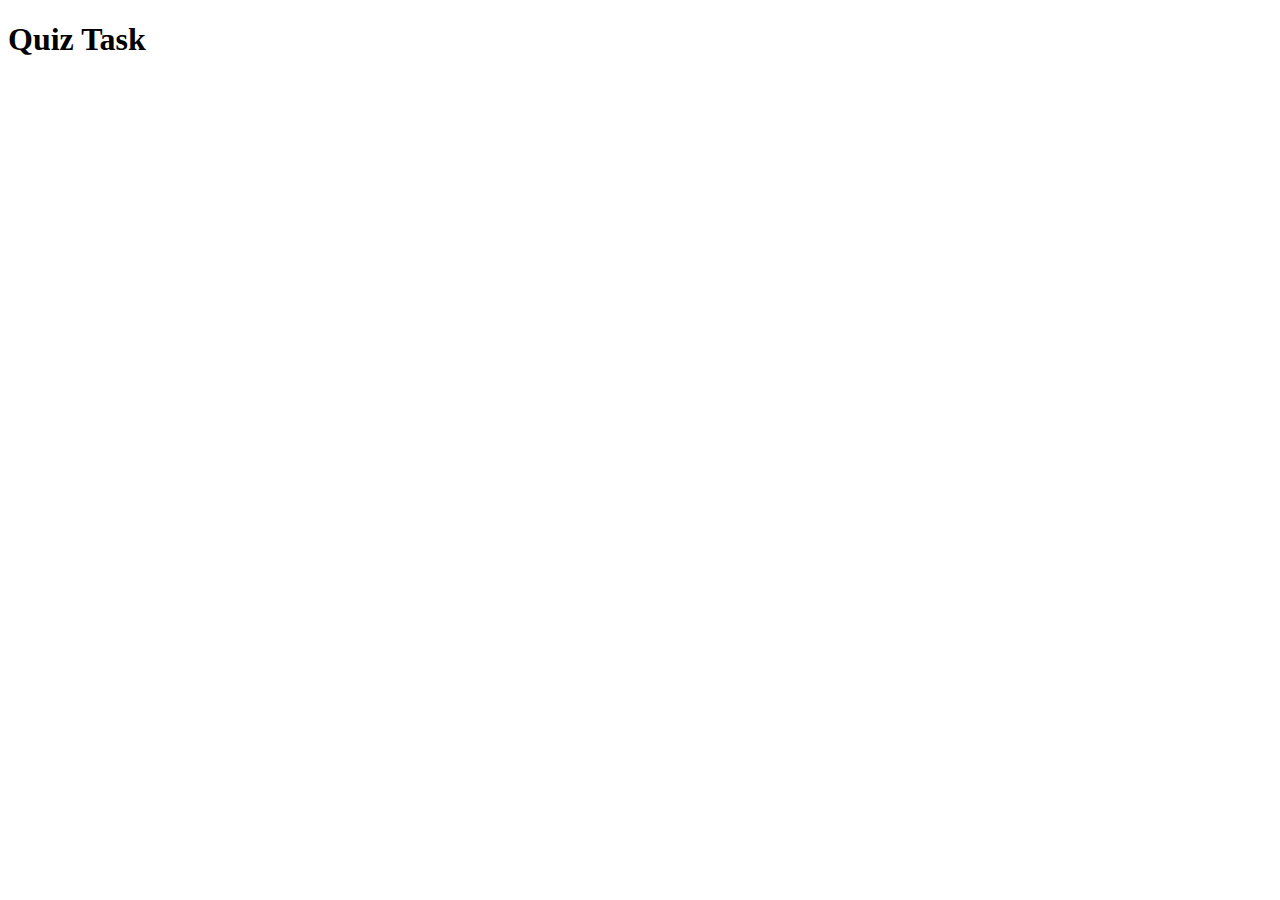
==== index.html @ 10ff3fe1 "second commit" ====
<!DOCTYPE html>
<html lang="en">
<head>
    <meta charset="UTF-8">
    <meta name="viewport" content="width=device-width, initial-scale=1.0">
    <title>Document</title>
</head>
<body>
    <h1>Quiz Task</h1>
</body>
</html>
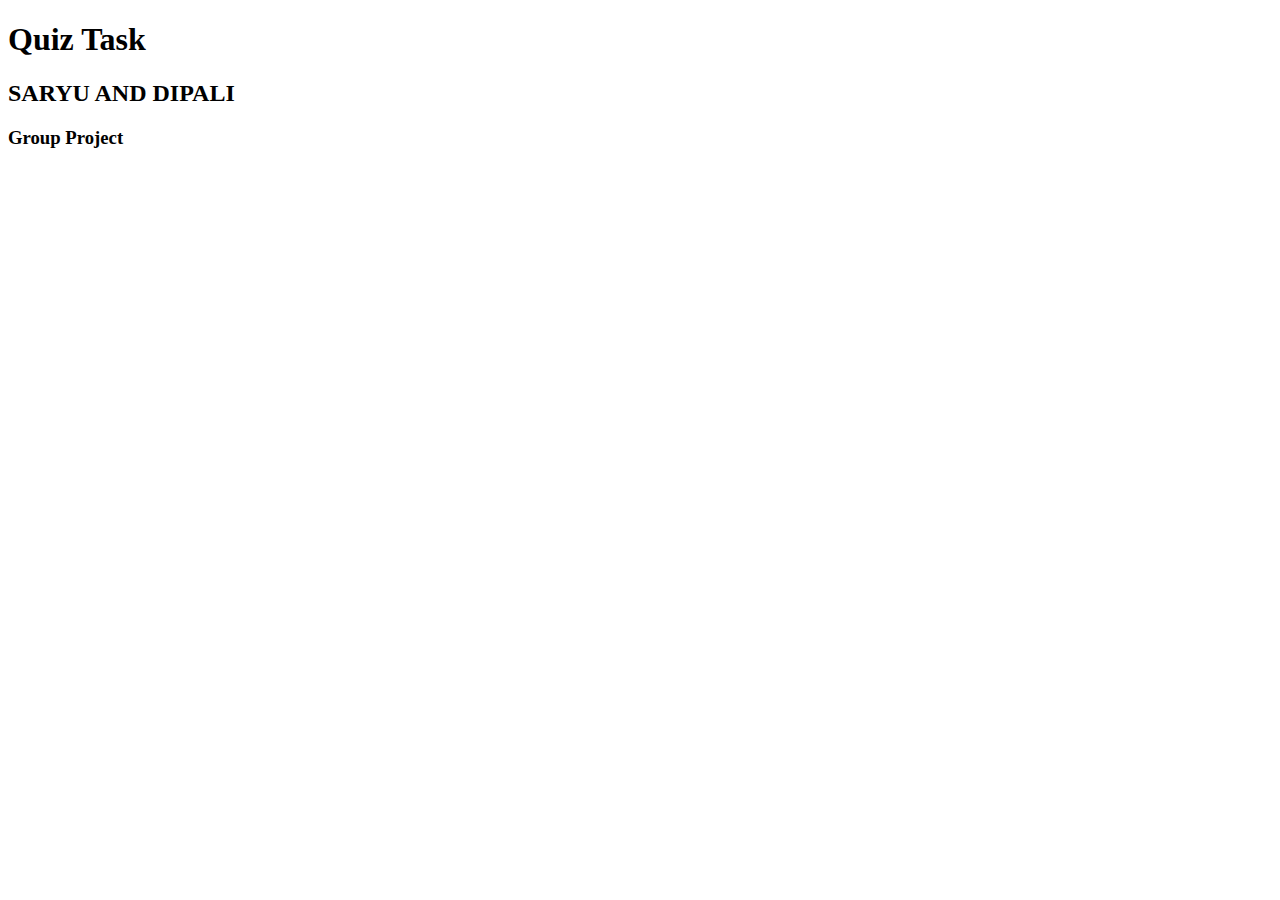
==== commit 1fb1094f: "group task" ====
--- a/index.html
+++ b/index.html
@@ -7,5 +7,7 @@
 </head>
 <body>
     <h1>Quiz Task</h1>
+    <h2>SARYU AND DIPALI</h2>
+    <h3>Group Project</h3>
 </body>
 </html>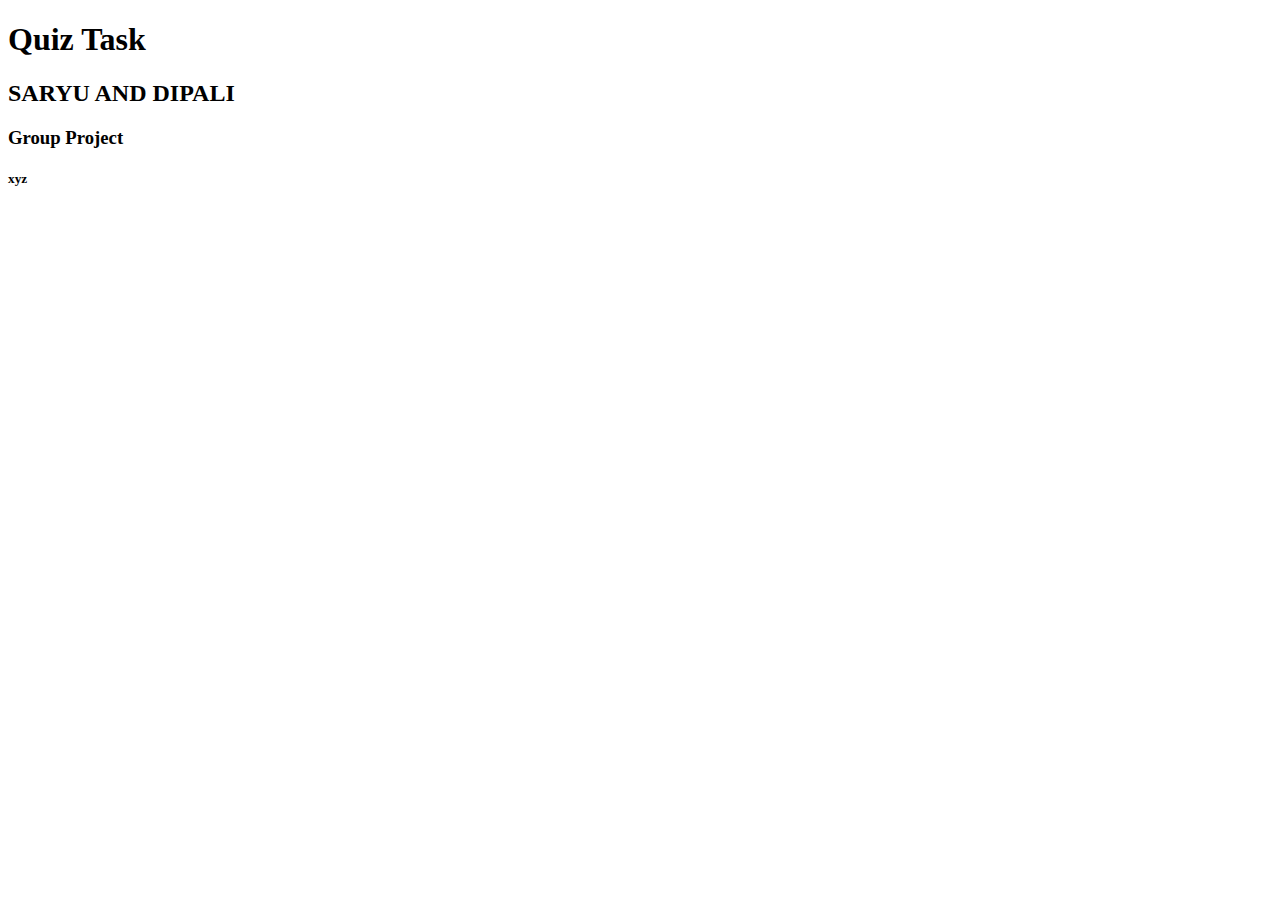
==== commit 04160e30: "xyz" ====
--- a/index.html
+++ b/index.html
@@ -9,5 +9,7 @@
     <h1>Quiz Task</h1>
     <h2>SARYU AND DIPALI</h2>
     <h3>Group Project</h3>
+
+    <h5>xyz</h5>
 </body>
 </html>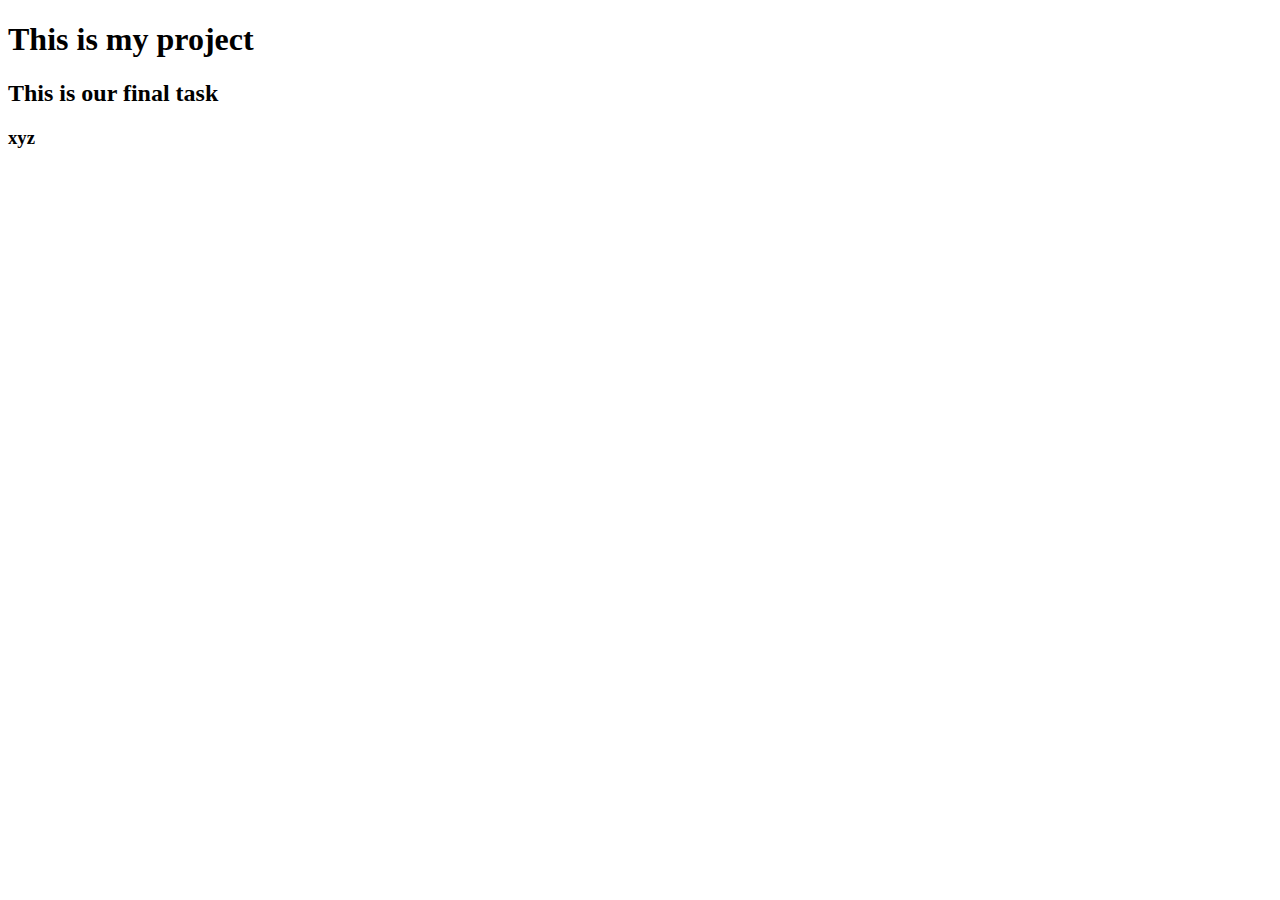
==== commit 75ca46a2: "changed" ====
--- a/index.html
+++ b/index.html
@@ -6,10 +6,8 @@
     <title>Document</title>
 </head>
 <body>
-    <h1>Quiz Task</h1>
-    <h2>SARYU AND DIPALI</h2>
-    <h3>Group Project</h3>
-
-    <h5>xyz</h5>
+    <h1>This is my project</h1>
+    <h2>This is our final task</h2>
+    <h3>xyz</h3>
 </body>
 </html>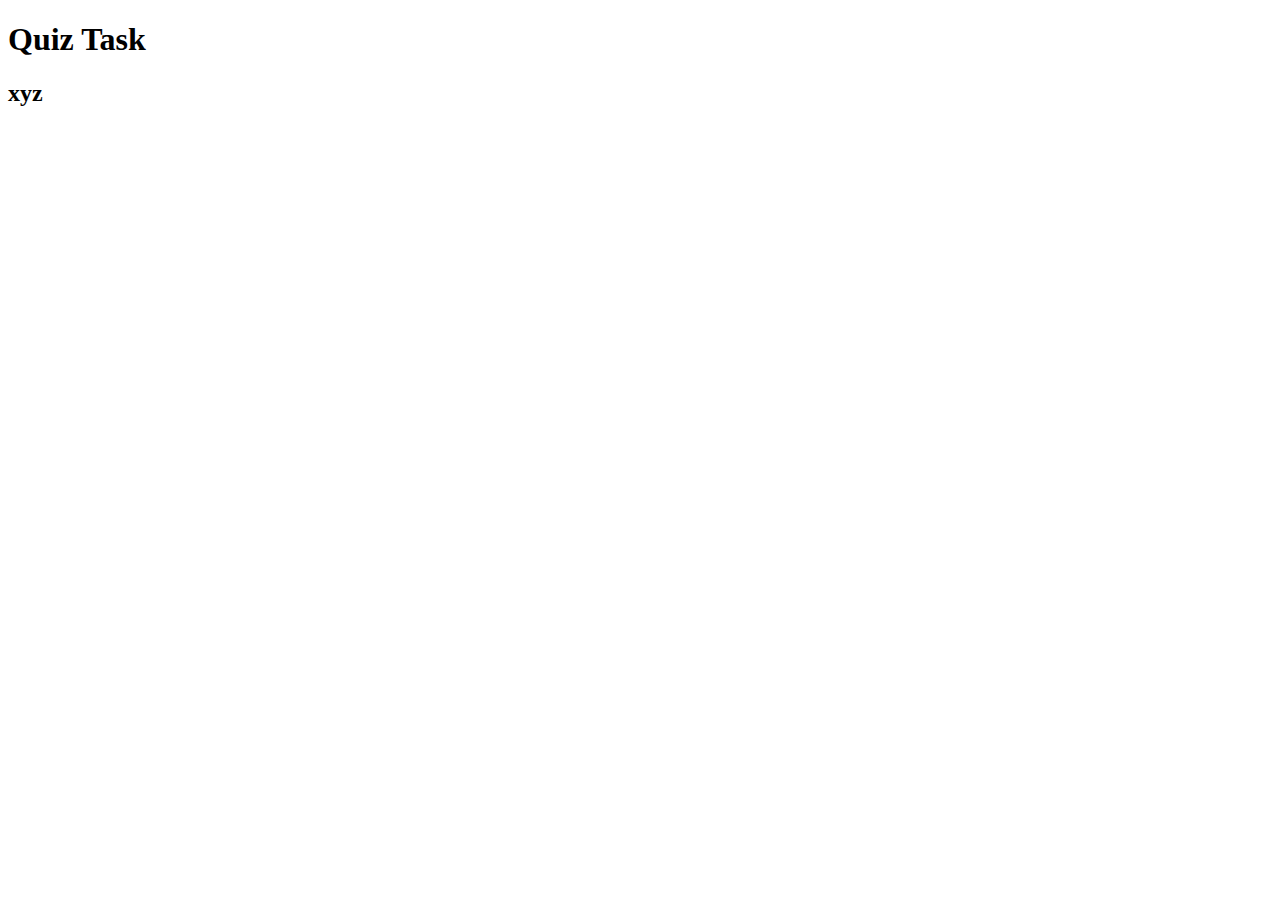
==== commit 2d282e7c: "xyz" ====
--- a/index.html
+++ b/index.html
@@ -6,8 +6,7 @@
     <title>Document</title>
 </head>
 <body>
-    <h1>This is my project</h1>
-    <h2>This is our final task</h2>
-    <h3>xyz</h3>
+    <h1>Quiz Task</h1>
+    <h2>xyz</h2>
 </body>
 </html>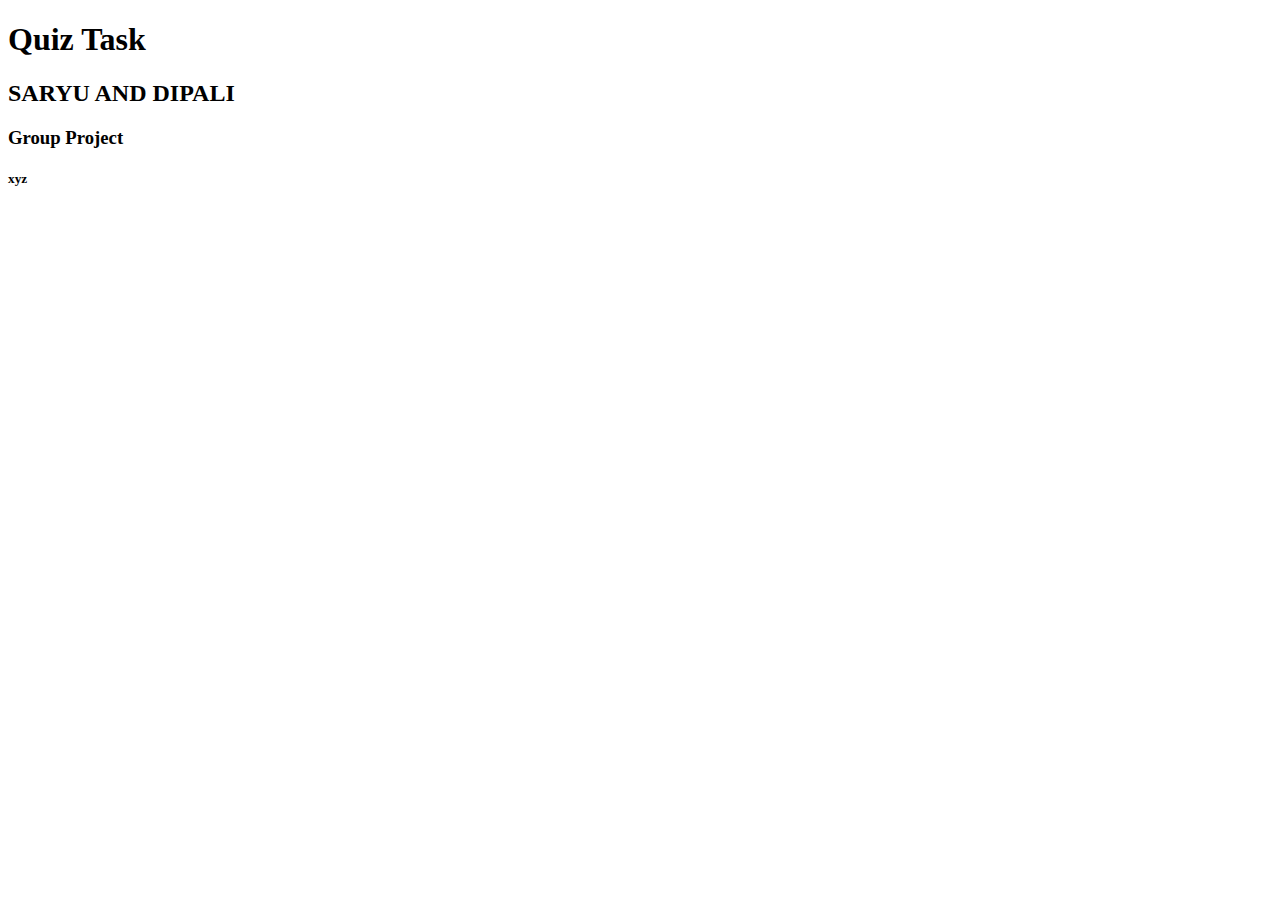
==== commit 6aabf4ea: "Merge pull request #3 from SaryuSaraswat/saryu" ====
--- a/index.html
+++ b/index.html
@@ -7,6 +7,9 @@
 </head>
 <body>
     <h1>Quiz Task</h1>
-    <h2>xyz</h2>
+    <h2>SARYU AND DIPALI</h2>
+    <h3>Group Project</h3>
+
+    <h5>xyz</h5>
 </body>
 </html>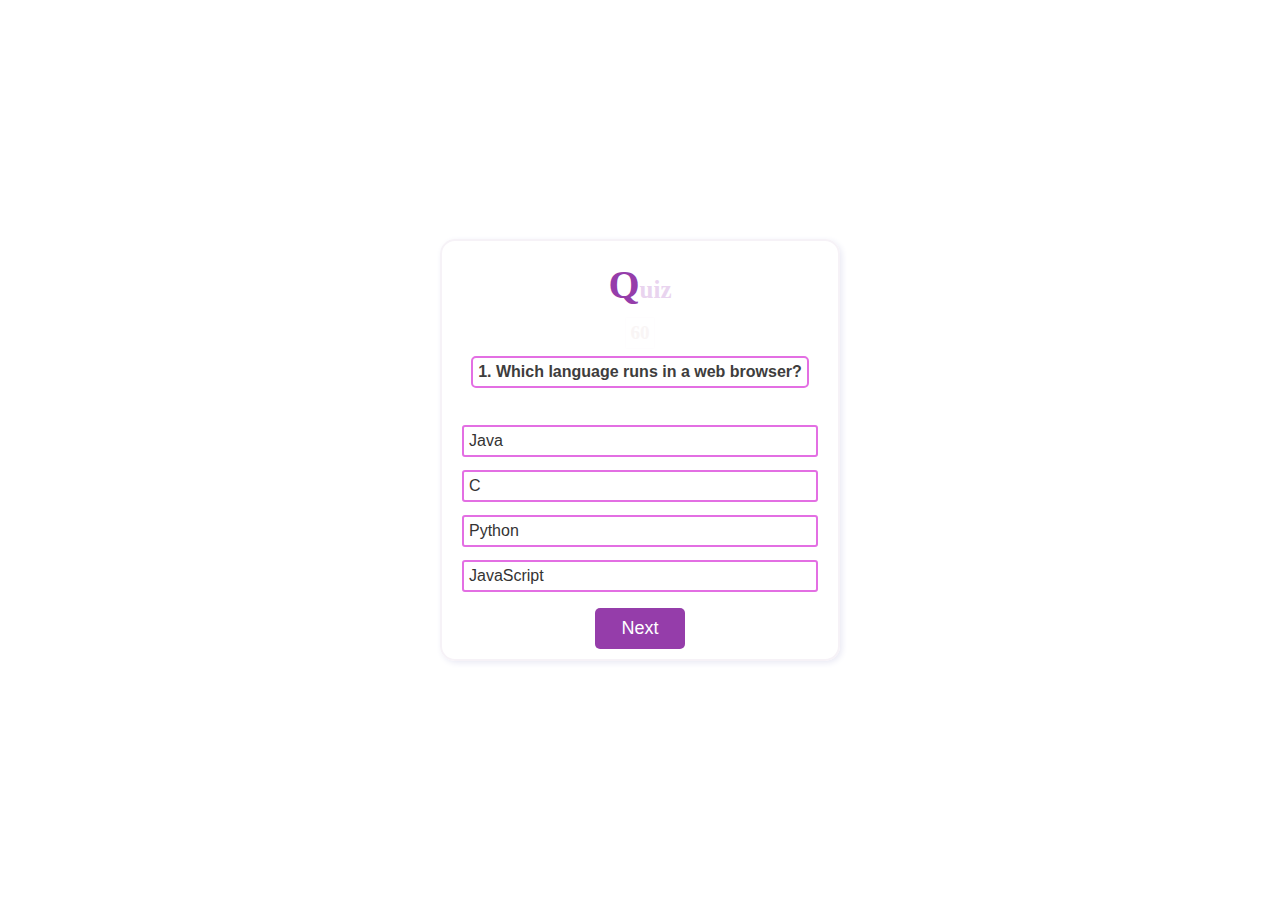
==== commit dbd1e886: "added" ====
--- a/index.html
+++ b/index.html
@@ -2,14 +2,31 @@
 <html lang="en">
 <head>
     <meta charset="UTF-8">
+    <meta http-equiv="X-UA-Compatible" content="IE=edge">
     <meta name="viewport" content="width=device-width, initial-scale=1.0">
     <title>Document</title>
+    <link rel="stylesheet" href="style.css">
 </head>
 <body>
-    <h1>Quiz Task</h1>
-    <h2>SARYU AND DIPALI</h2>
-    <h3>Group Project</h3>
-
-    <h5>xyz</h5>
+    <div class="container">
+        <p class="heading-txt"><span>Q</span>uiz</p>
+        <p id="timer"></p>
+        <div class="question">
+            <span id="question-number"></span>
+            <span id="question-txt"></span>
+        </div>
+        <div class="option-container">
+            <input type="radio" name="opt" id="opt1">
+                <label for="opt1" id="option1"></label>
+            <input type="radio" name="opt" id="opt2">
+                <label for="opt2" id="option2"></label>
+            <input type="radio" name="opt" id="opt3">
+                <label for="opt3" id="option3"></label>
+            <input type="radio" name="opt" id="opt4">
+                <label for="opt4" id="option4"></label>
+        </div>
+        <input type="button" value="Next" id="next-button">
+    </div>
+    <script src="script.js"></script>
 </body>
-</html>+</html>
--- a/style.css
+++ b/style.css
@@ -0,0 +1,105 @@
+*{
+    margin:0;
+    padding:0;
+    box-sizing: border-box;
+}
+body{
+    background-image: url(./img.png);
+    background-size: cover;
+    background-repeat: no-repeat;
+    background-position: center;
+    display: flex;
+    align-items: center;
+    justify-content: center;    
+    min-height: 100vh;
+    width: 100%;
+}
+
+.container {
+    display: flex;
+    align-items: center;
+    flex-direction: column;
+    min-height: 400px;
+    width: 400px;
+    background-size: cover;
+    background-repeat: no-repeat;
+    border: 2px solid #f6f2f7;
+    border-radius: 15px;
+    box-shadow: 2px 2px  6px  rgb(233, 233, 244);
+    overflow: hidden;
+    padding: 10px;
+}
+.heading-txt{
+    color: #e9d4ef;
+    font-size: 25px;
+    font-weight: 700;
+    margin: 10px;
+}
+.heading-txt span{
+    font-size: 40px;
+    color: #953daa;
+}
+#timer{
+    color:rgb(249, 245, 245);
+    font-size: larger;
+    font-weight: 600;
+    padding:4px;
+    box-shadow: 0px 0px 2px 1px rgb(254, 253, 254);
+        
+}
+.question{
+    background-color: #fff;
+    color: #3e3d3d;
+    margin:8px;
+    border: 2px solid rgb(227, 111, 227);
+    border-radius: 5px;
+    padding:5px;
+    font-size: 16px;
+    font-weight: 600;
+    font-family: sans-serif;
+    text-align: center;
+}
+.option-container{
+    display: flex;
+    flex-direction: column;
+    margin:6px 4px;    
+    width: 100%;
+    padding: 10px;
+}
+.option-container input{
+    visibility: hidden;   
+   
+}
+.option-container label{   
+    background-color: #fff;
+    color:rgb(52, 51, 51);
+   border: 2px solid rgb(227, 111, 227);
+    padding: 5px;
+    font-family: sans-serif;
+    border-radius: 3px;
+    transition: 0.5s;
+    cursor: pointer;
+}
+
+.option-container input:checked + label{
+    background-color: #ab36ce;
+    color:white;
+}
+
+#next-button{
+    padding:10px;
+    width: 90px;
+    border: none;
+    background-color: #953daa;
+    color:white;
+    border-radius: 5px;
+    font-size: large;
+    cursor: pointer;
+    font-family:sans-serif;
+}
+#next-button:hover{
+    background-color: #5613f4;
+}
+#next-button:active{
+    box-shadow:none;    
+}
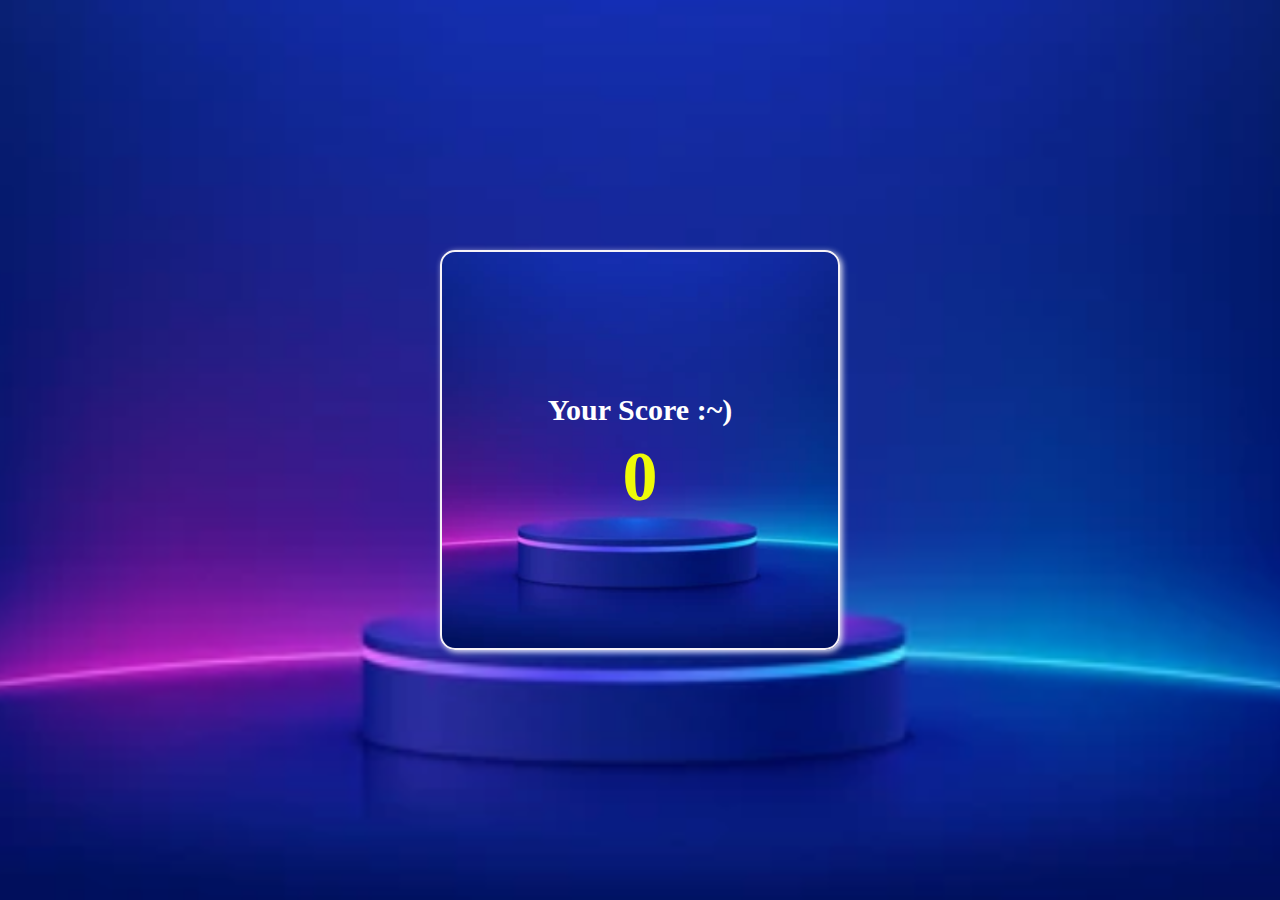
==== commit 00eaee81: "upadated js file" ====
--- a/index.html
+++ b/index.html
@@ -1,32 +1,34 @@
+
 <!DOCTYPE html>
 <html lang="en">
 <head>
     <meta charset="UTF-8">
     <meta http-equiv="X-UA-Compatible" content="IE=edge">
     <meta name="viewport" content="width=device-width, initial-scale=1.0">
-    <title>Document</title>
-    <link rel="stylesheet" href="style.css">
+    <title>Quiz Page</title>
+    <link rel="stylesheet" href="./style.css">
 </head>
 <body>
     <div class="container">
-        <p class="heading-txt"><span>Q</span>uiz</p>
+        <p class="heading-txt">Quiz APP </p>
         <p id="timer"></p>
         <div class="question">
             <span id="question-number"></span>
             <span id="question-txt"></span>
         </div>
         <div class="option-container">
-            <input type="radio" name="opt" id="opt1">
+            <input type="radio" name="opt" id="opt1" value="0">
                 <label for="opt1" id="option1"></label>
-            <input type="radio" name="opt" id="opt2">
+            <input type="radio" name="opt" id="opt2"value="1">
                 <label for="opt2" id="option2"></label>
-            <input type="radio" name="opt" id="opt3">
+            <input type="radio" name="opt" id="opt3"value="2">
                 <label for="opt3" id="option3"></label>
-            <input type="radio" name="opt" id="opt4">
+            <input type="radio" name="opt" id="opt4"value="3">
                 <label for="opt4" id="option4"></label>
         </div>
         <input type="button" value="Next" id="next-button">
     </div>
+
     <script src="script.js"></script>
 </body>
 </html>
